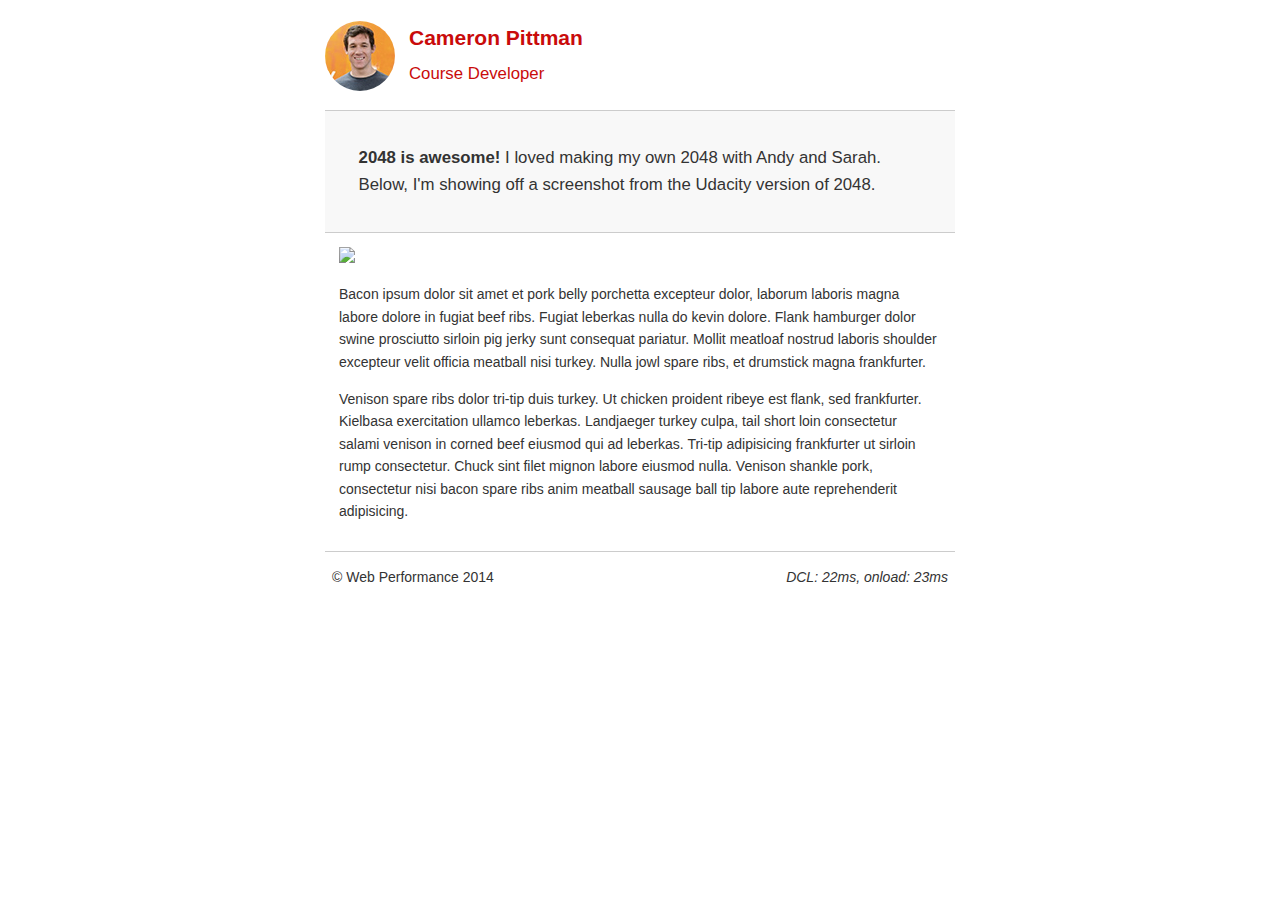
==== project-2048.html @ bc48e990 "Add basic assets" ====
<!DOCTYPE html>
<html lang="en">
  <head>
    <meta charset="utf-8">
    <meta name="viewport" content="width=device-width, initial-scale=1">
    <meta name="description" content=" FILL ME IN ">
    <meta name="author" content=" FILL ME IN ">
    <title>Cameron Pittman: Portfolio</title>

    <!-- Hmm, what is the impact of web fonts on speed? Measure it... -->
    <!-- <link href="//fonts.googleapis.com/css?family=Open+Sans:400,700" rel="stylesheet"> -->

    <link href="css/style.css" rel="stylesheet">
    <link href="css/print.css" rel="stylesheet">

    <script>
      (function(w,g){w['GoogleAnalyticsObject']=g;
      w[g]=w[g]||function(){(w[g].q=w[g].q||[]).push(arguments)};w[g].l=1*new Date();})(window,'ga');

      // TODO: replace with your Google Analytics profile ID.
      ga('create', 'UA-XXXX-Y');
      ga('send', 'pageview');
    </script>
    <script src="//www.google-analytics.com/analytics.js"></script>
    <script src="js/perfmatters.js"></script>
  </head>

  <body>
    <header>
      <a href="/"><img src="img/profilepic.jpg"></a>
      <p>Cameron Pittman<br><span>Course Developer</span></p>
    </header>

    <div class="container">
      <div class="hero">
        <strong>2048 is awesome!</strong> I loved making my own 2048 with Andy and Sarah. Below, I'm showing off a screenshot from the Udacity version of 2048.
      </div>

      <div class="content">

        <img class="img-responsive" src="http://cameronwp.github.io/udportfolio/img/2048.png">

        <p>Bacon ipsum dolor sit amet et pork belly porchetta excepteur dolor, laborum laboris magna labore dolore in fugiat beef ribs. Fugiat leberkas nulla do kevin dolore. Flank hamburger dolor swine prosciutto sirloin pig jerky sunt consequat pariatur. Mollit meatloaf nostrud laboris shoulder excepteur velit officia meatball nisi turkey. Nulla jowl spare ribs, et drumstick magna frankfurter.</p>

        <p>Venison spare ribs dolor tri-tip duis turkey. Ut chicken proident ribeye est flank, sed frankfurter. Kielbasa exercitation ullamco leberkas. Landjaeger turkey culpa, tail short loin consectetur salami venison in corned beef eiusmod qui ad leberkas. Tri-tip adipisicing frankfurter ut sirloin rump consectetur. Chuck sint filet mignon labore eiusmod nulla. Venison shankle pork, consectetur nisi bacon spare ribs anim meatball sausage ball tip labore aute reprehenderit adipisicing.</p>

    </div>

    <footer>
      <p>&copy; Web Performance 2014 <span id="crp-stats"></span></p>
    </footer>
  </body>
</html>
---- css/style.css ----
html {
  font-size: 100%;
  overflow-y: scroll;
  -webkit-tap-highlight-color: rgba(0,0,0,0);
  -ms-text-size-adjust: 100%;
  -webkit-text-size-adjust: none;
}
body { margin: 0; font-size: 14px; line-height: 1.61; font-weight: 400; }
body, button, input, select, textarea { font-family: 'Open Sans', sans-serif; color: #333; }

a { color: #12C; }
a:visited { color: #61C; }
a:focus { outline: thin dotted; }
a:hover, a:active { color: #c00; outline: 0; }

b, strong { font-weight: bold; }
pre, code { font-family: monospace, monospace; font-size: 1em; }
ul, ol { margin: 1em 0; padding: 0 0 0 20px; }
img { border: 0; max-width: 100%; }

body { background: #fff; }
header, footer, .container { max-width: 45em; margin: 0 auto; }

header { padding: 0 0.5em; color: #C90B0B; }
header img { border-radius: 40px; float: left; }
header p { font-size:1.5em; font-weight: bold; padding-left: 4em;}
header p span { font-size: 0.8em; font-weight: normal;}

.hero { padding: 2em; background-color: #f8f8f8; font-size:1.2em;
  border-bottom: 1px solid #ccc;
  border-top: 1px solid #ccc;
}

.content { padding: 1em 1em; }
.content li { list-style-type: none; font-size: 1.1em;}
li img { float:left; padding-right: 1em; }
li p { font-size: 0.9em; font-style: italic; }

footer {
  padding: 0 0.5em;
  border-top: 1px solid #ccc;
}
footer span { float: right; font-style: italic; }

/* Smartphones (portrait) */
@media only screen and (max-width: 480px) {
  body { font-size: 12px;}
  header p { padding-left: 4.5em;}
}
---- css/print.css ----
@media print {
  * { background: transparent !important; color: black !important; text-shadow: none !important; filter:none !important; -ms-filter: none !important; }
  a, a:visited { color: #444 !important; text-decoration: underline; }
  a[href]:after { content: " (" attr(href) ")"; }
  tr, img { page-break-inside: avoid; }
  img { max-width: 100% !important; }
  @page { margin: 0.5cm; }
  p, h2, h3 { orphans: 3; widows: 3; }
  h2, h3{ page-break-after: avoid; }
}
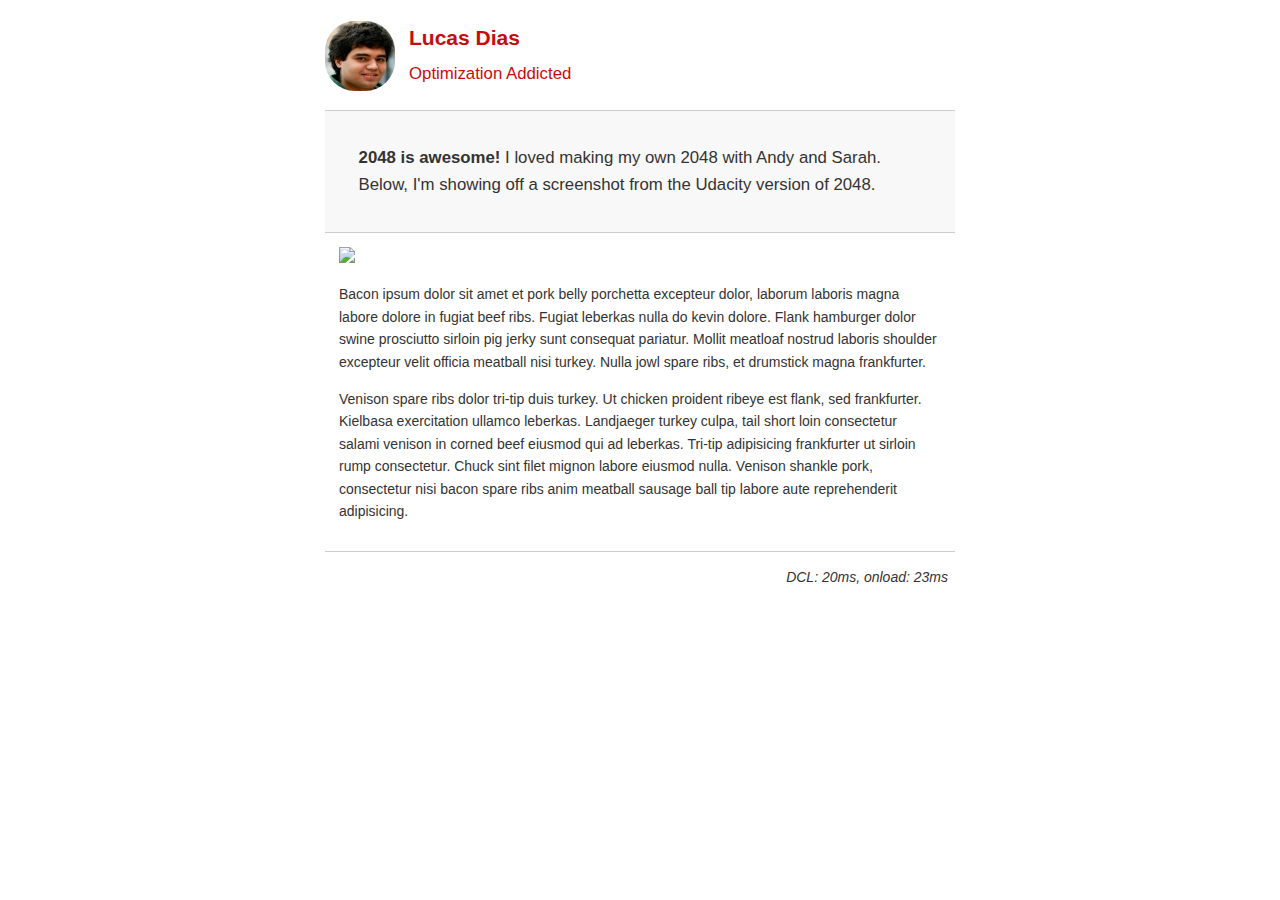
==== commit 9d6965db: "Work on HTML files from front page" ====
--- a/project-2048.html
+++ b/project-2048.html
@@ -3,32 +3,28 @@
   <head>
     <meta charset="utf-8">
     <meta name="viewport" content="width=device-width, initial-scale=1">
-    <meta name="description" content=" FILL ME IN ">
-    <meta name="author" content=" FILL ME IN ">
-    <title>Cameron Pittman: Portfolio</title>
-
-    <!-- Hmm, what is the impact of web fonts on speed? Measure it... -->
-    <!-- <link href="//fonts.googleapis.com/css?family=Open+Sans:400,700" rel="stylesheet"> -->
+    <meta name="description" content="This page is a summary of what I learned while taking the course Website Performance Optimization at Udacity.">
+    <meta name="author" content="Lucas Dias Ferreira">
+    <title>Lucas Dias: Optimization Project</title>
 
     <link href="css/style.css" rel="stylesheet">
-    <link href="css/print.css" rel="stylesheet">
+    <link href="css/print.css" rel="stylesheet" media="print">
 
     <script>
-      (function(w,g){w['GoogleAnalyticsObject']=g;
-      w[g]=w[g]||function(){(w[g].q=w[g].q||[]).push(arguments)};w[g].l=1*new Date();})(window,'ga');
+     (function(i,s,o,g,r,a,m){i['GoogleAnalyticsObject']=r;i[r]=i[r]||function(){
+     (i[r].q=i[r].q||[]).push(arguments)},i[r].l=1*new Date();a=s.createElement(o),
+     m=s.getElementsByTagName(o)[0];a.async=1;a.src=g;m.parentNode.insertBefore(a,m)
+      })(window,document,'script','//www.google-analytics.com/analytics.js','ga');
+     ga('create', 'UA-55716414-2', 'auto');      ga('send', 'pageview');
 
-      // TODO: replace with your Google Analytics profile ID.
-      ga('create', 'UA-XXXX-Y');
-      ga('send', 'pageview');
     </script>
-    <script src="//www.google-analytics.com/analytics.js"></script>
     <script src="js/perfmatters.js"></script>
   </head>
 
   <body>
     <header>
       <a href="/"><img src="img/profilepic.jpg"></a>
-      <p>Cameron Pittman<br><span>Course Developer</span></p>
+      <p>Lucas Dias<br><span>Optimization Addicted</span></p>
     </header>
 
     <div class="container">
@@ -47,7 +43,7 @@
     </div>
 
     <footer>
-      <p>&copy; Web Performance 2014 <span id="crp-stats"></span></p>
+      <p><span id="crp-stats"></span></p>
     </footer>
   </body>
 </html>
--- a/css/style.css
+++ b/css/style.css
@@ -22,7 +22,7 @@
 header, footer, .container { max-width: 45em; margin: 0 auto; }
 
 header { padding: 0 0.5em; color: #C90B0B; }
-header img { border-radius: 40px; float: left; }
+header img { border-radius: 30px; float: left; }
 header p { font-size:1.5em; font-weight: bold; padding-left: 4em;}
 header p span { font-size: 0.8em; font-weight: normal;}
 
